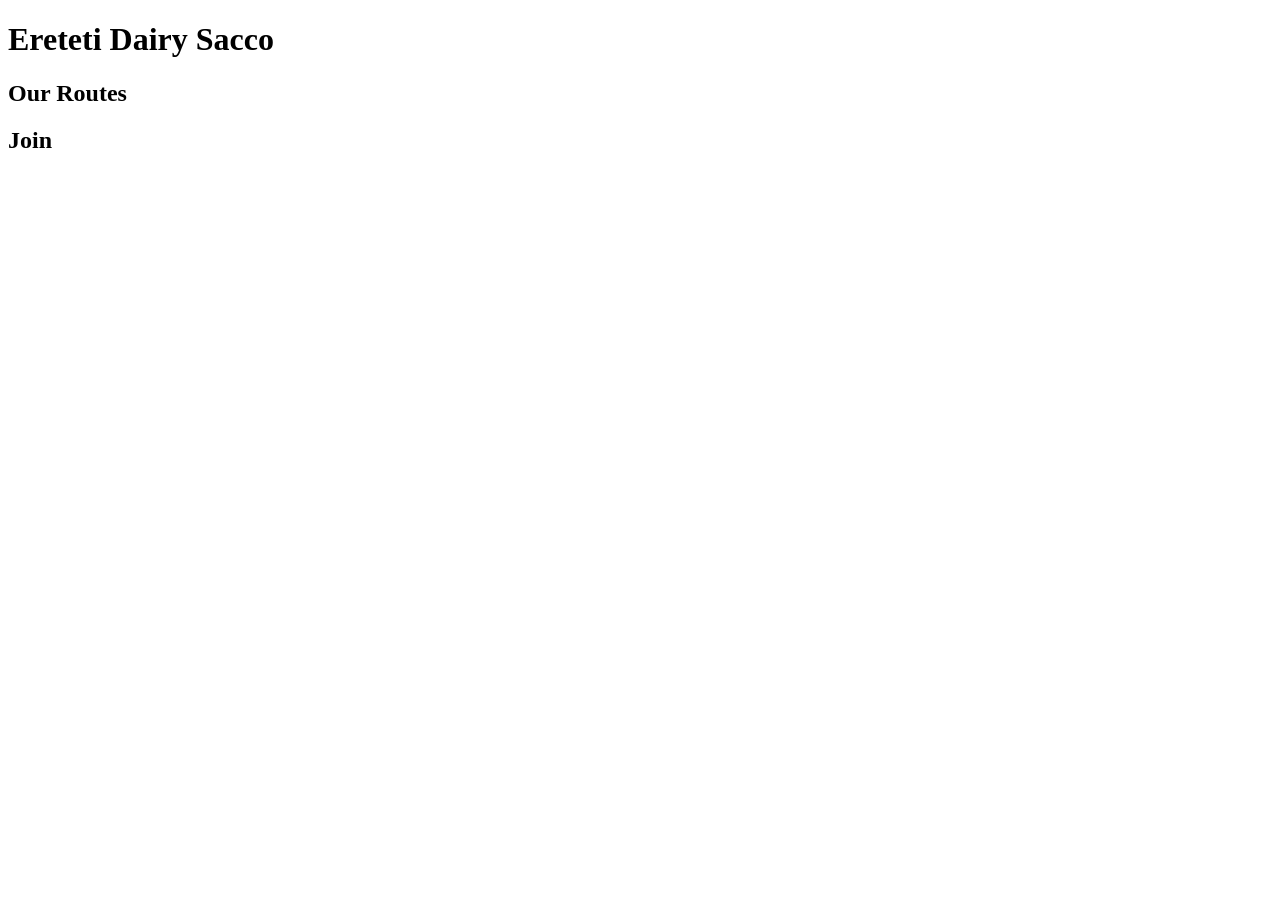
==== about.html @ c513f4d6 "2nd html pitch" ====
<!DOCTYPE html> <!-- this is a doctype declaration, tells the browser this is HTML5-->
<html> <!--this is a root element,-->
    <head> <!--this holds info about the page, not drawn-->
        <meta charset="utf-8"> <!--this makes it so accents and non english characters aren't mangled & what symbols are used on a page-->
        <title>About - Ereteti Dairy Sacco</title> <!--the main title of the page-->
    </head>
    <body>
        <h1>Ereteti Dairy Sacco</h1> <!--the first level/rank-->
        <h2>Our Routes</h2> <!--this is a rank 2-->
        <h2>Join</h2> <!--this is also second rank, it sits under Ereteti Dairy Sacco-->
    </body>
</html>
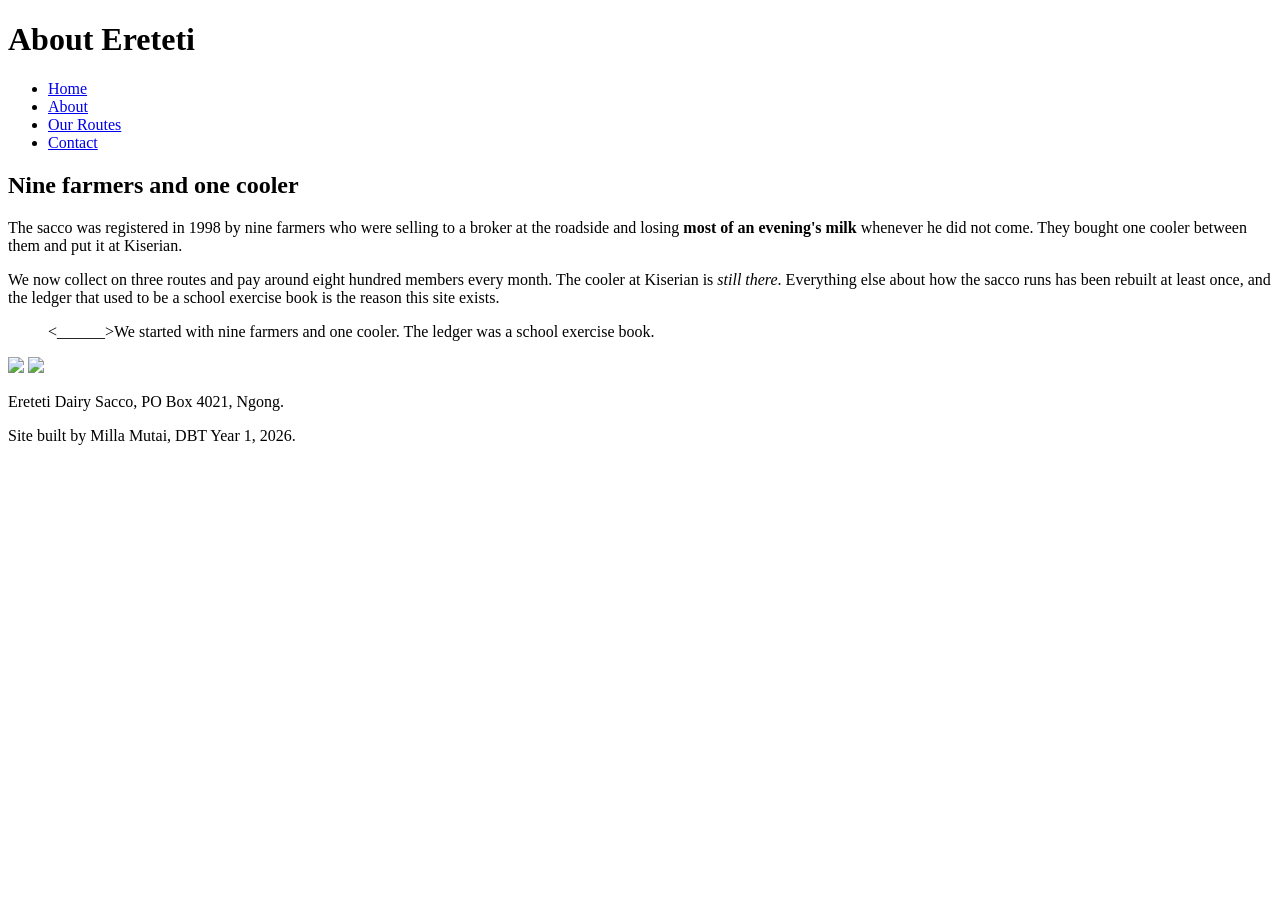
==== commit b8c2e888: "Week 2 - the 4 pages" ====
--- a/about.html
+++ b/about.html
@@ -1,12 +1,49 @@
-<!DOCTYPE html> <!-- this is a doctype declaration, tells the browser this is HTML5-->
-<html> <!--this is a root element,-->
-    <head> <!--this holds info about the page, not drawn-->
-        <meta charset="utf-8"> <!--this makes it so accents and non english characters aren't mangled & what symbols are used on a page-->
-        <title>About - Ereteti Dairy Sacco</title> <!--the main title of the page-->
+<!DOCTYPE html>
+<html lang="______">
+    <head>
+        <meta charset="utf-8">
+        <title>About us - Ereteti Dairy Sacco</title>
     </head>
     <body>
-        <h1>Ereteti Dairy Sacco</h1> <!--the first level/rank-->
-        <h2>Our Routes</h2> <!--this is a rank 2-->
-        <h2>Join</h2> <!--this is also second rank, it sits under Ereteti Dairy Sacco-->
+
+        <header>
+            <h1>About Ereteti</h1>
+        </header>
+
+        <nav>
+            <ul>
+                <li><a href="index.html">Home</a></li>
+                <li><a href="about.html">About</a></li>
+                <li><a href="routes.html">Our Routes</a></li>
+                <li><a href="contact.html">Contact</a></li>
+            </ul>
+        </______>
+        <main>
+            <h2>Nine farmers and one cooler</h2>
+            <p>The sacco was registered in 1998 by nine farmers who were
+              selling to a broker at the roadside and losing <strong>most of an
+              evening's milk</strong> whenever he did not come. They bought one
+              cooler between them and put it at Kiserian.</p>
+              <p>We now collect on three routes and pay around eight
+              hundred members every month. The cooler at Kiserian is
+              <em>still there</em>. Everything else about how the sacco runs has
+              been rebuilt at least once, and the ledger that used to be
+              a school exercise book is the reason this site exists.</p>
+              <blockquote>
+                <______>We started with nine farmers and one cooler. The ledger
+              was a school exercise book.</______>
+            </blockquote>
+
+            <img src="first-cooler.jpg"
+               ______="The first cooler, still in use at the Kiserian centre">
+            <img src="collection-lorry.jpg"
+               ______="Churns loaded onto the lorry on the Ngong road at sunrise">
+
+        </main>
+        <footer>
+            <p>Ereteti Dairy Sacco, PO Box 4021, Ngong.</p>
+            <p>Site built by Milla Mutai, DBT Year 1, 2026.</p>
+        </footer>
+
     </body>
 </html>
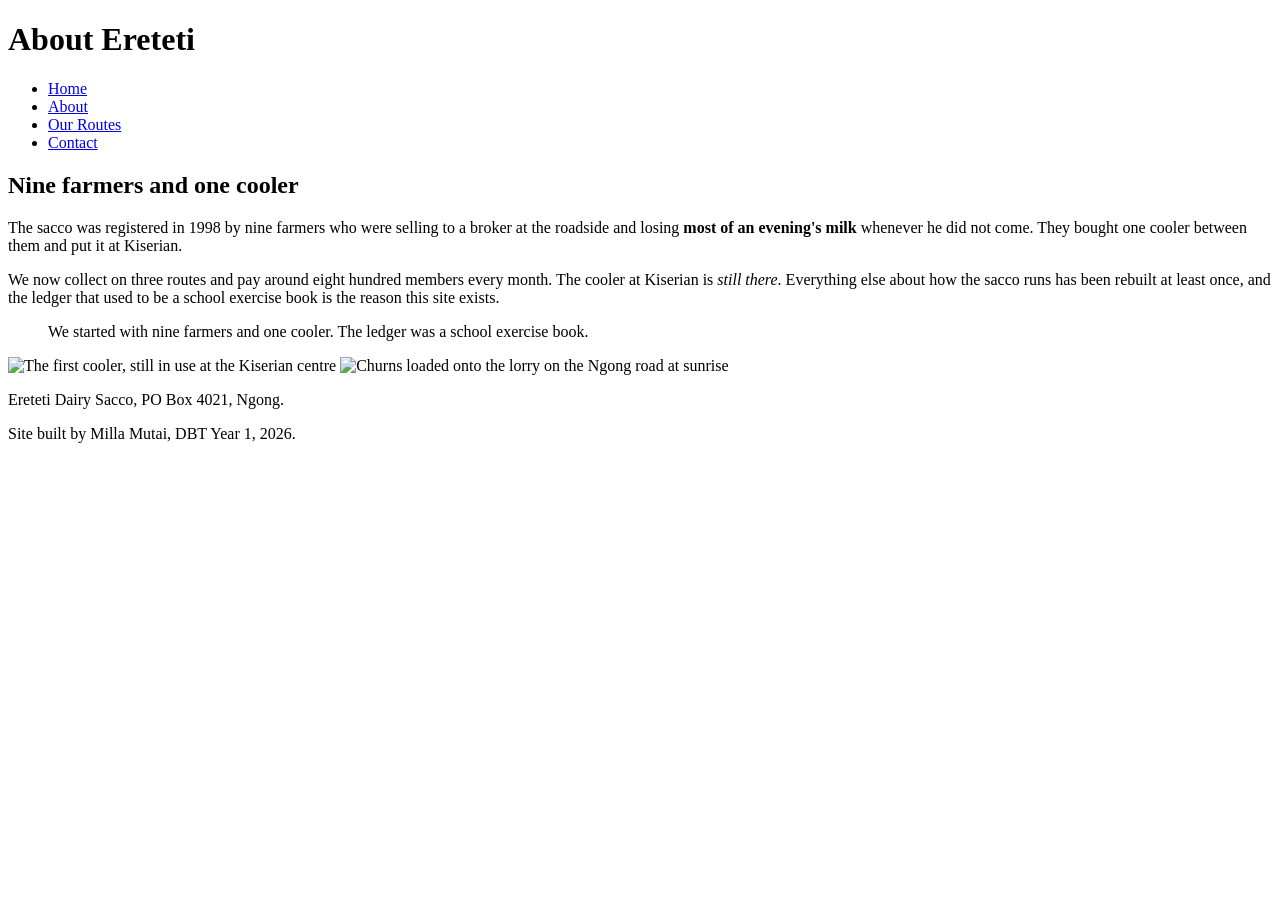
==== commit fcd7bc85: "week 2 - fixed underscores" ====
--- a/about.html
+++ b/about.html
@@ -1,5 +1,5 @@
 <!DOCTYPE html>
-<html lang="______">
+<html lang="en">
     <head>
         <meta charset="utf-8">
         <title>About us - Ereteti Dairy Sacco</title>
@@ -17,7 +17,7 @@
                 <li><a href="routes.html">Our Routes</a></li>
                 <li><a href="contact.html">Contact</a></li>
             </ul>
-        </______>
+        </nav>
         <main>
             <h2>Nine farmers and one cooler</h2>
             <p>The sacco was registered in 1998 by nine farmers who were
@@ -30,14 +30,14 @@
               been rebuilt at least once, and the ledger that used to be
               a school exercise book is the reason this site exists.</p>
               <blockquote>
-                <______>We started with nine farmers and one cooler. The ledger
-              was a school exercise book.</______>
+                <p>We started with nine farmers and one cooler. The ledger
+              was a school exercise book.</p>
             </blockquote>
 
             <img src="first-cooler.jpg"
-               ______="The first cooler, still in use at the Kiserian centre">
+               alt="The first cooler, still in use at the Kiserian centre">
             <img src="collection-lorry.jpg"
-               ______="Churns loaded onto the lorry on the Ngong road at sunrise">
+               alt="Churns loaded onto the lorry on the Ngong road at sunrise">
 
         </main>
         <footer>
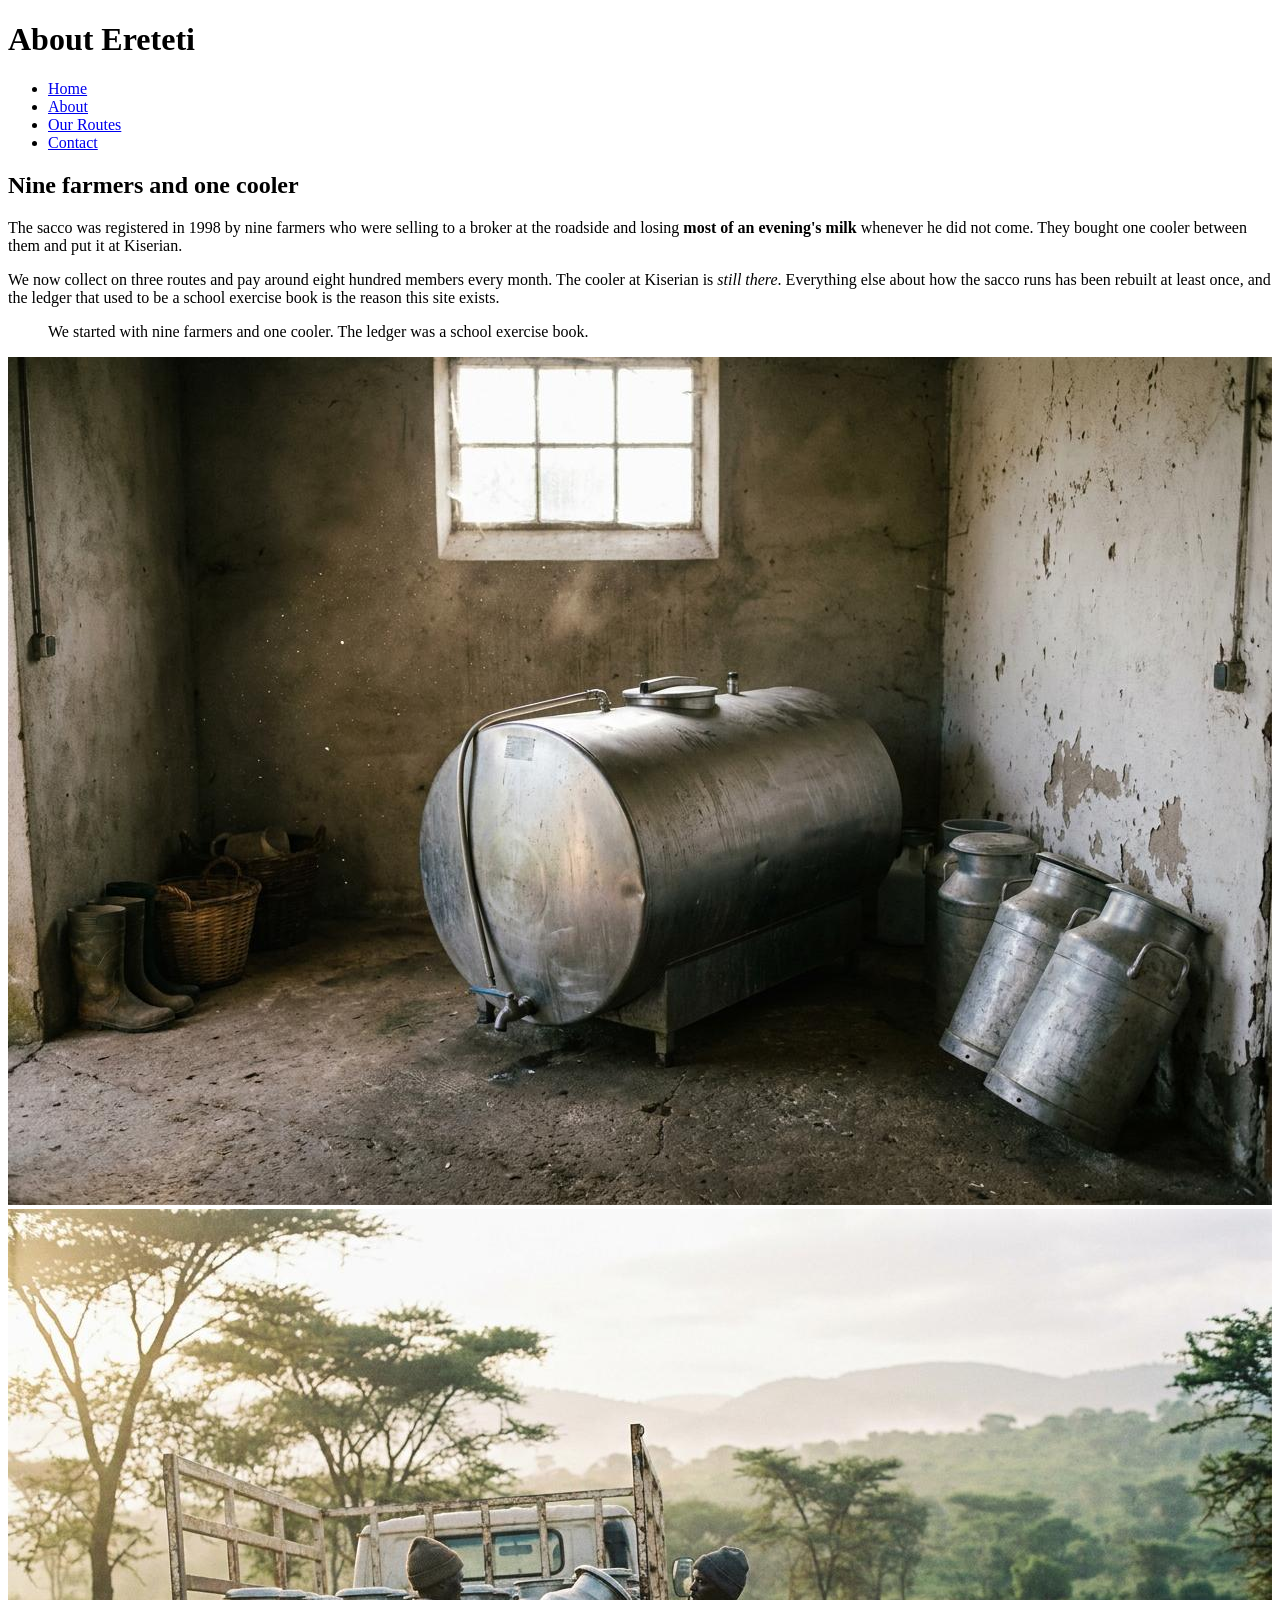
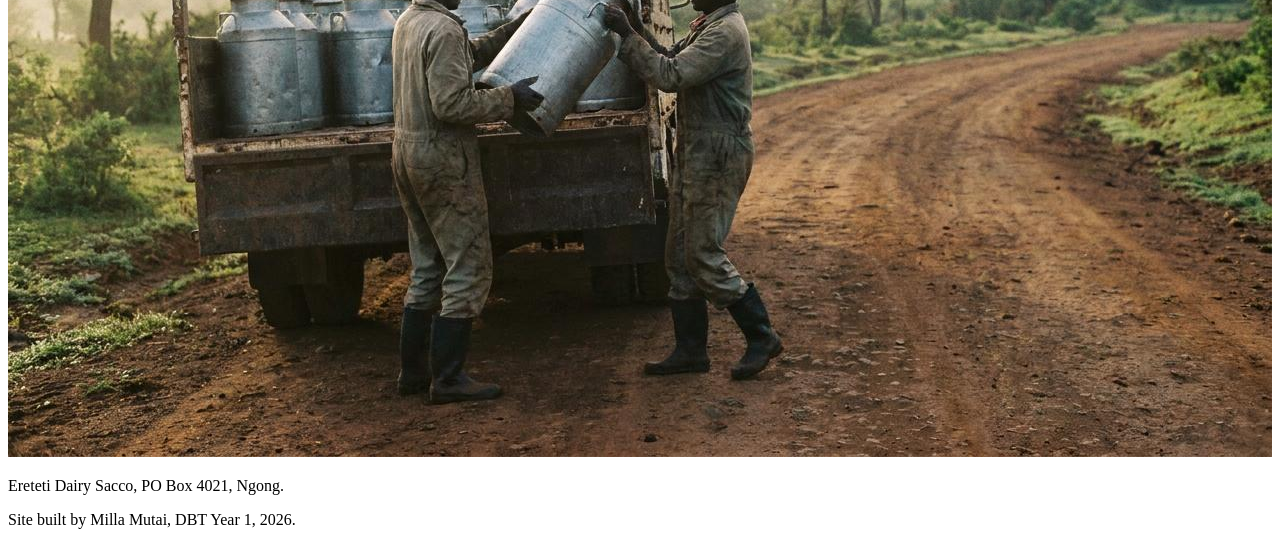
==== commit c339fce8: "week 2 fixed images" ====
--- a/about.html
+++ b/about.html
@@ -34,9 +34,9 @@
               was a school exercise book.</p>
             </blockquote>
 
-            <img src="first-cooler.jpg"
+            <img src="img/first-cooler.jpg"
                alt="The first cooler, still in use at the Kiserian centre">
-            <img src="collection-lorry.jpg"
+            <img src="img/collection-lorry.jpg"
                alt="Churns loaded onto the lorry on the Ngong road at sunrise">
 
         </main>
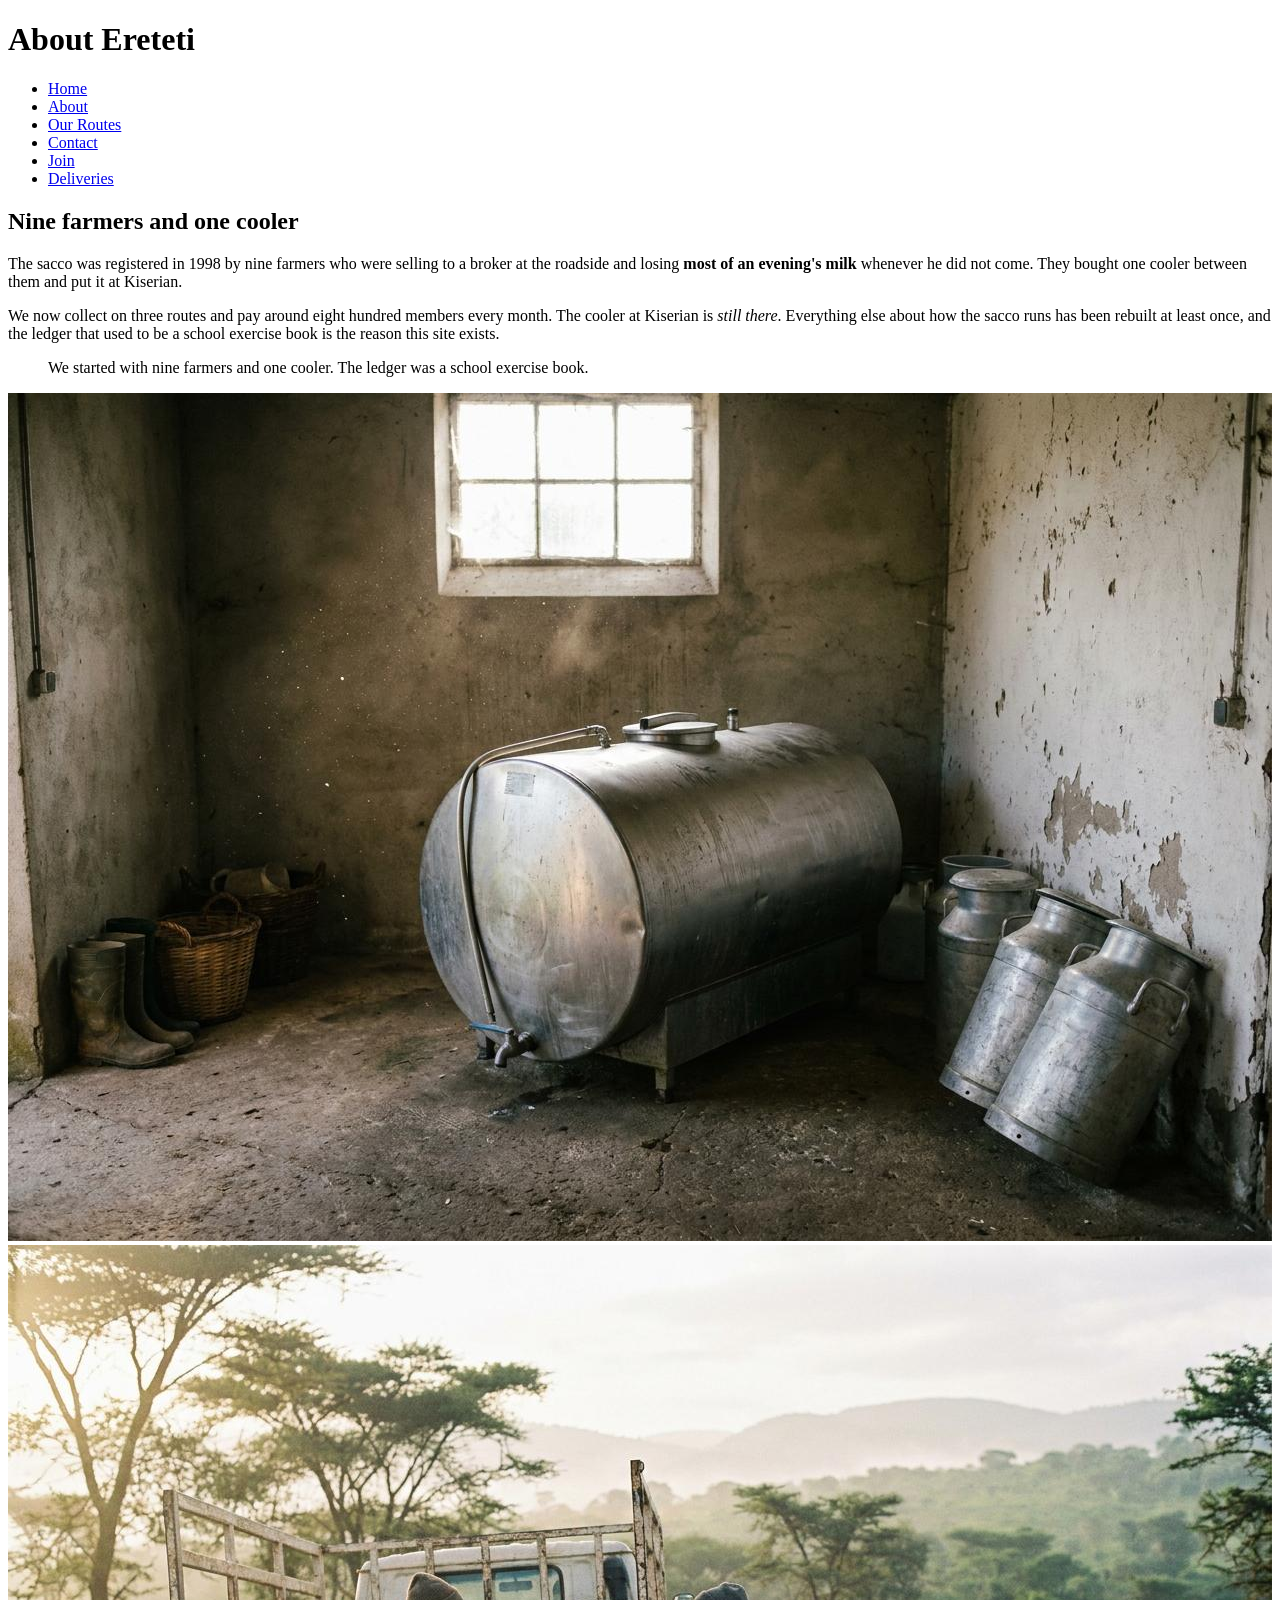
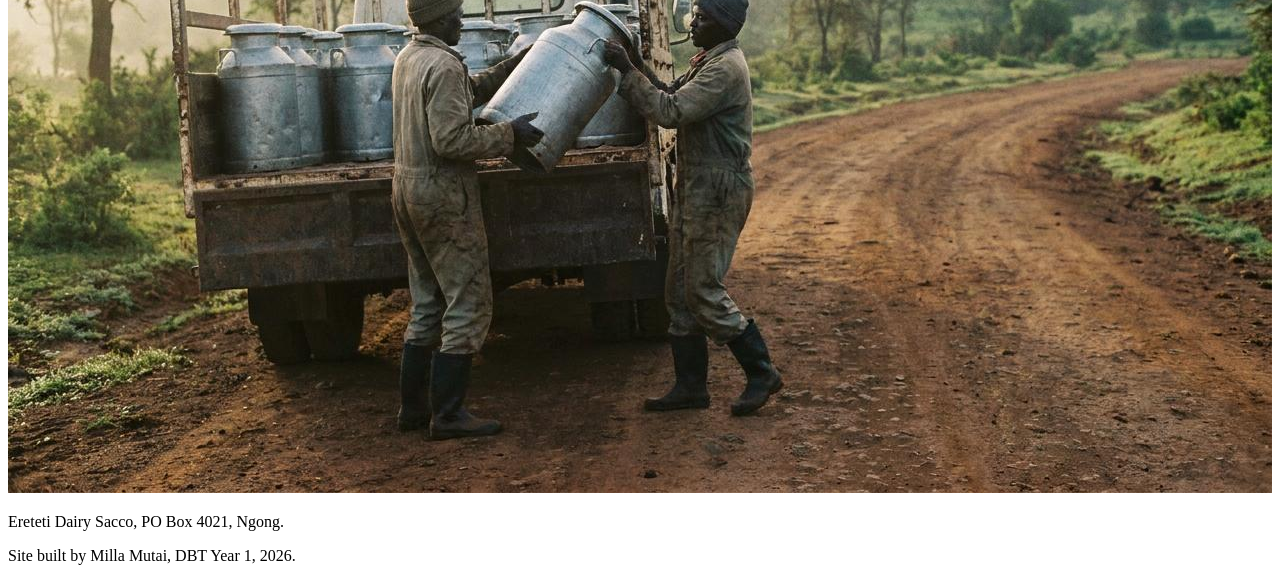
==== commit 71f90a41: "week 3/4 - tables and the 2 new pages done" ====
--- a/about.html
+++ b/about.html
@@ -16,6 +16,8 @@
                 <li><a href="about.html">About</a></li>
                 <li><a href="routes.html">Our Routes</a></li>
                 <li><a href="contact.html">Contact</a></li>
+                <li><a href="register.html">Join</a></li>
+                <li><a href="deliveries.html">Deliveries</a></li>
             </ul>
         </nav>
         <main>
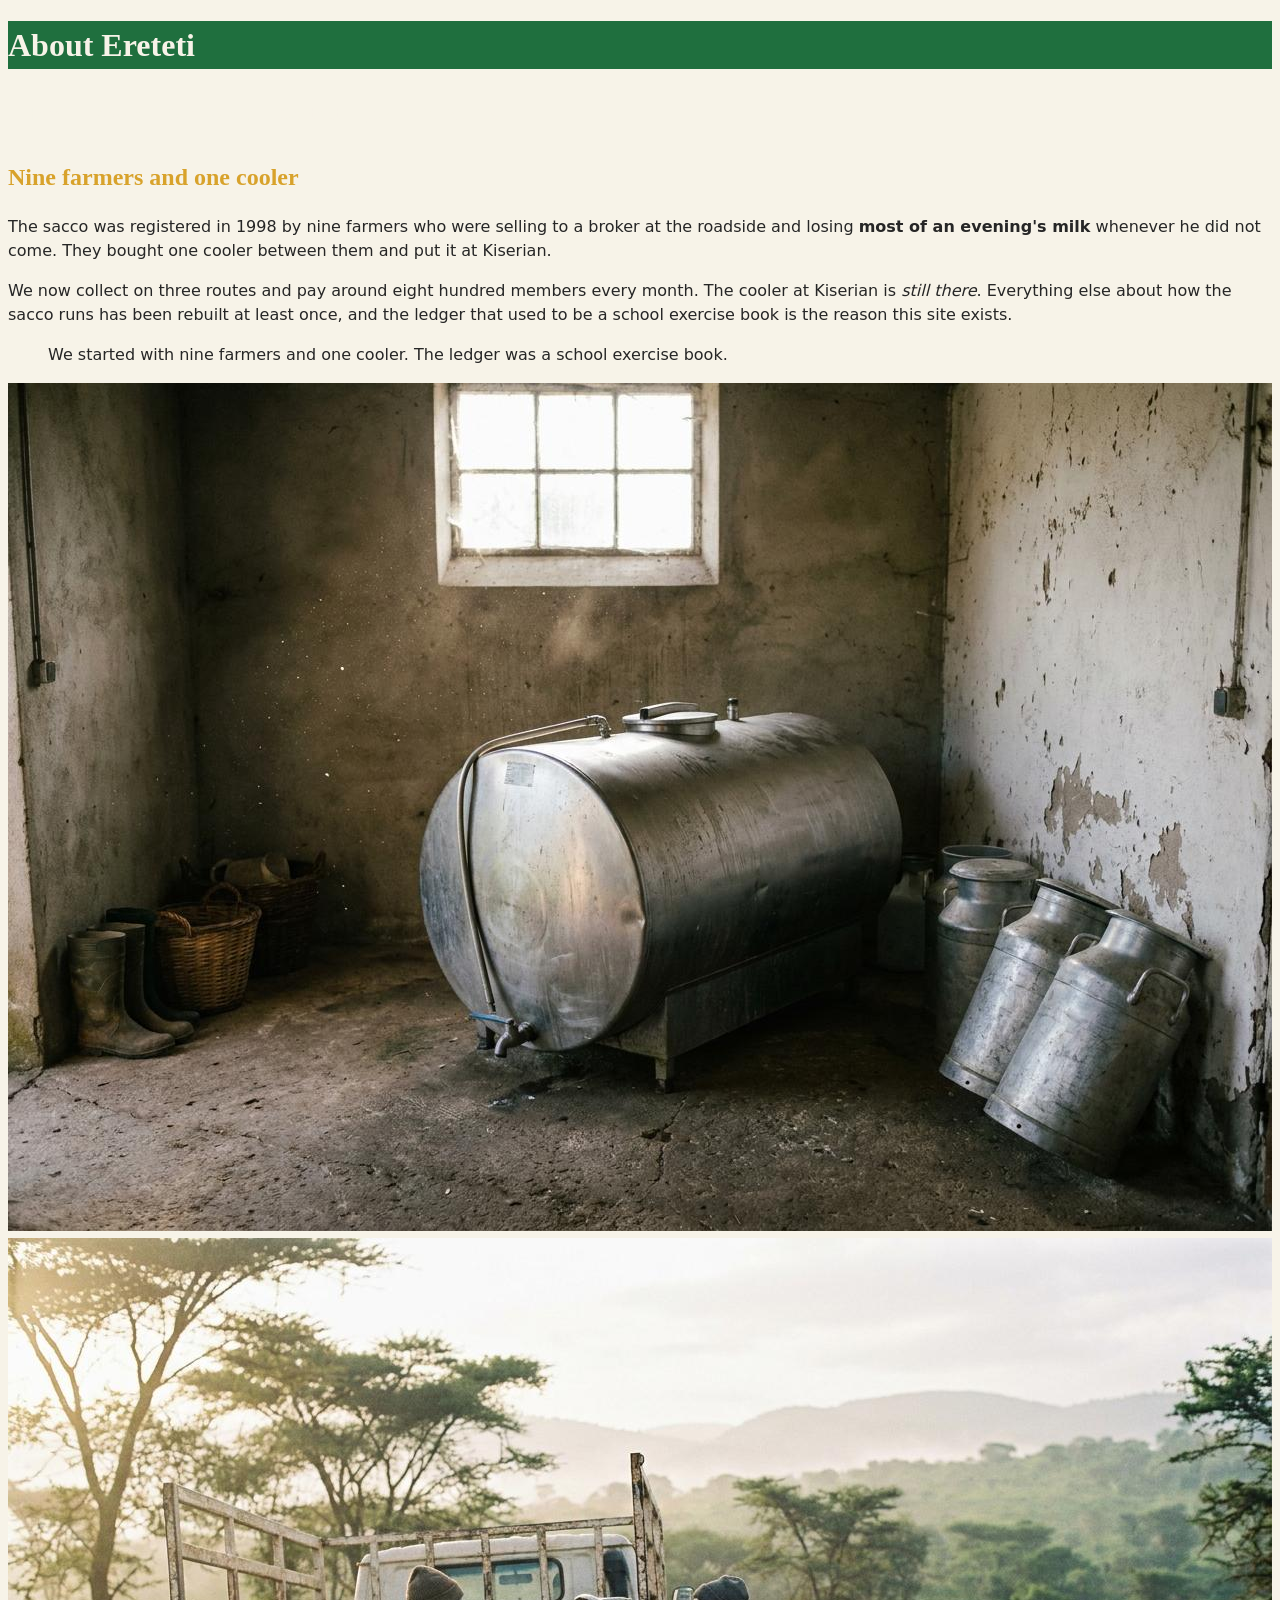
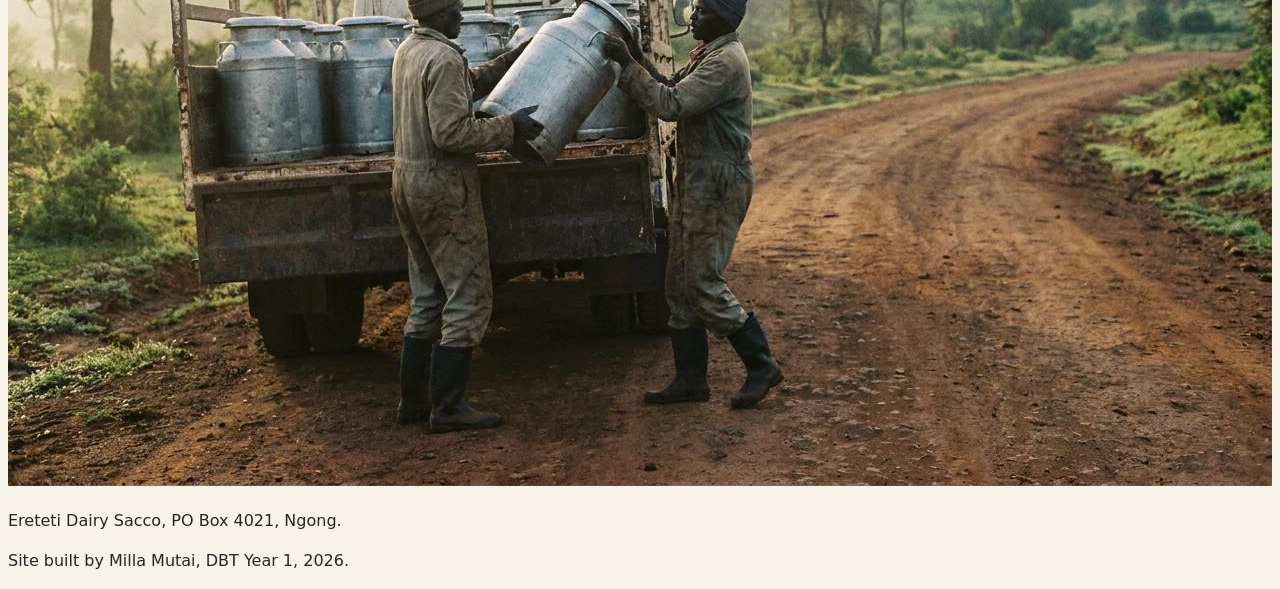
==== commit e027e49c: "November 11th - Js for all 6 pages" ====
--- a/about.html
+++ b/about.html
@@ -3,6 +3,8 @@
     <head>
         <meta charset="utf-8">
         <title>About us - Ereteti Dairy Sacco</title>
+        <link rel="stylesheet" href="css/style.css">
+        <script src="js/main.js" defer></script>
     </head>
     <body>
 
--- a/css/style.css
+++ b/css/style.css
@@ -0,0 +1,77 @@
+body { background: #F7F3E8; color: #262626; }
+header { background: #1F6F3E; color: #F7F3E8; }
+h2 { color: #1F6F3E; }
+<p class="notice">Milk is paid at KSh 52.00 a litre.</p>
+.notice { border-left: 4px solid #D8A22B; }
+#rate { font-weight: bold; }
+nav a { color: #F7F3E8; }
+h1, h2 { font-family: Georgia, serif; }
+p { color: #262626; }
+.notice { color: #1F6F3E; }
+h2 { color: #1F6F3E; }
+h2 { color: #D8A22B; }
+<link rel="stylesheet" href="css/base.css">
+<link rel="stylesheet" href="css/style.css">
+p { color: #262626 !important; }
+body { font-family: "Source Sans 3", system-ui, sans-serif; }
+h1, h2 { font-family: "Source Serif 4", Georgia, serif; }
+body { font-size: 1rem; line-height: 1.5;}
+h1 {font-size: 2rem; }
+<link rel="stylesheet"
+href="https://fonts.googleapis.com/css2?family=Source+Sans+3">
+main { padding: 1rem; border: 1px solid #c9c2ad; margin: 1rem; }
+padding: 1rem;
+padding: 0.5rem 1rem;
+padding: 1rem 1rem 2rem 1rem;
+* {box-sizing: border-box; }
+nav {
+position: sticky;
+top: 0;
+}
+nav ul {
+display: flex;
+gap: 1.5rem;
+list-style: none;
+margin: 0; padding:0.75rem 1rem;}
+
+
+
+
+
+
+
+
+
+
+
+
+
+
+
+
+
+
+
+
+
+
+
+
+
+
+
+
+
+
+
+
+
+
+
+
+
+
+
+
+.message{ color: #b3261e; min-height: 1.5rem; margin: 0.25rem 0 0.75rem;}
+input.invalid{ border: 2px solid #b3261e;}
